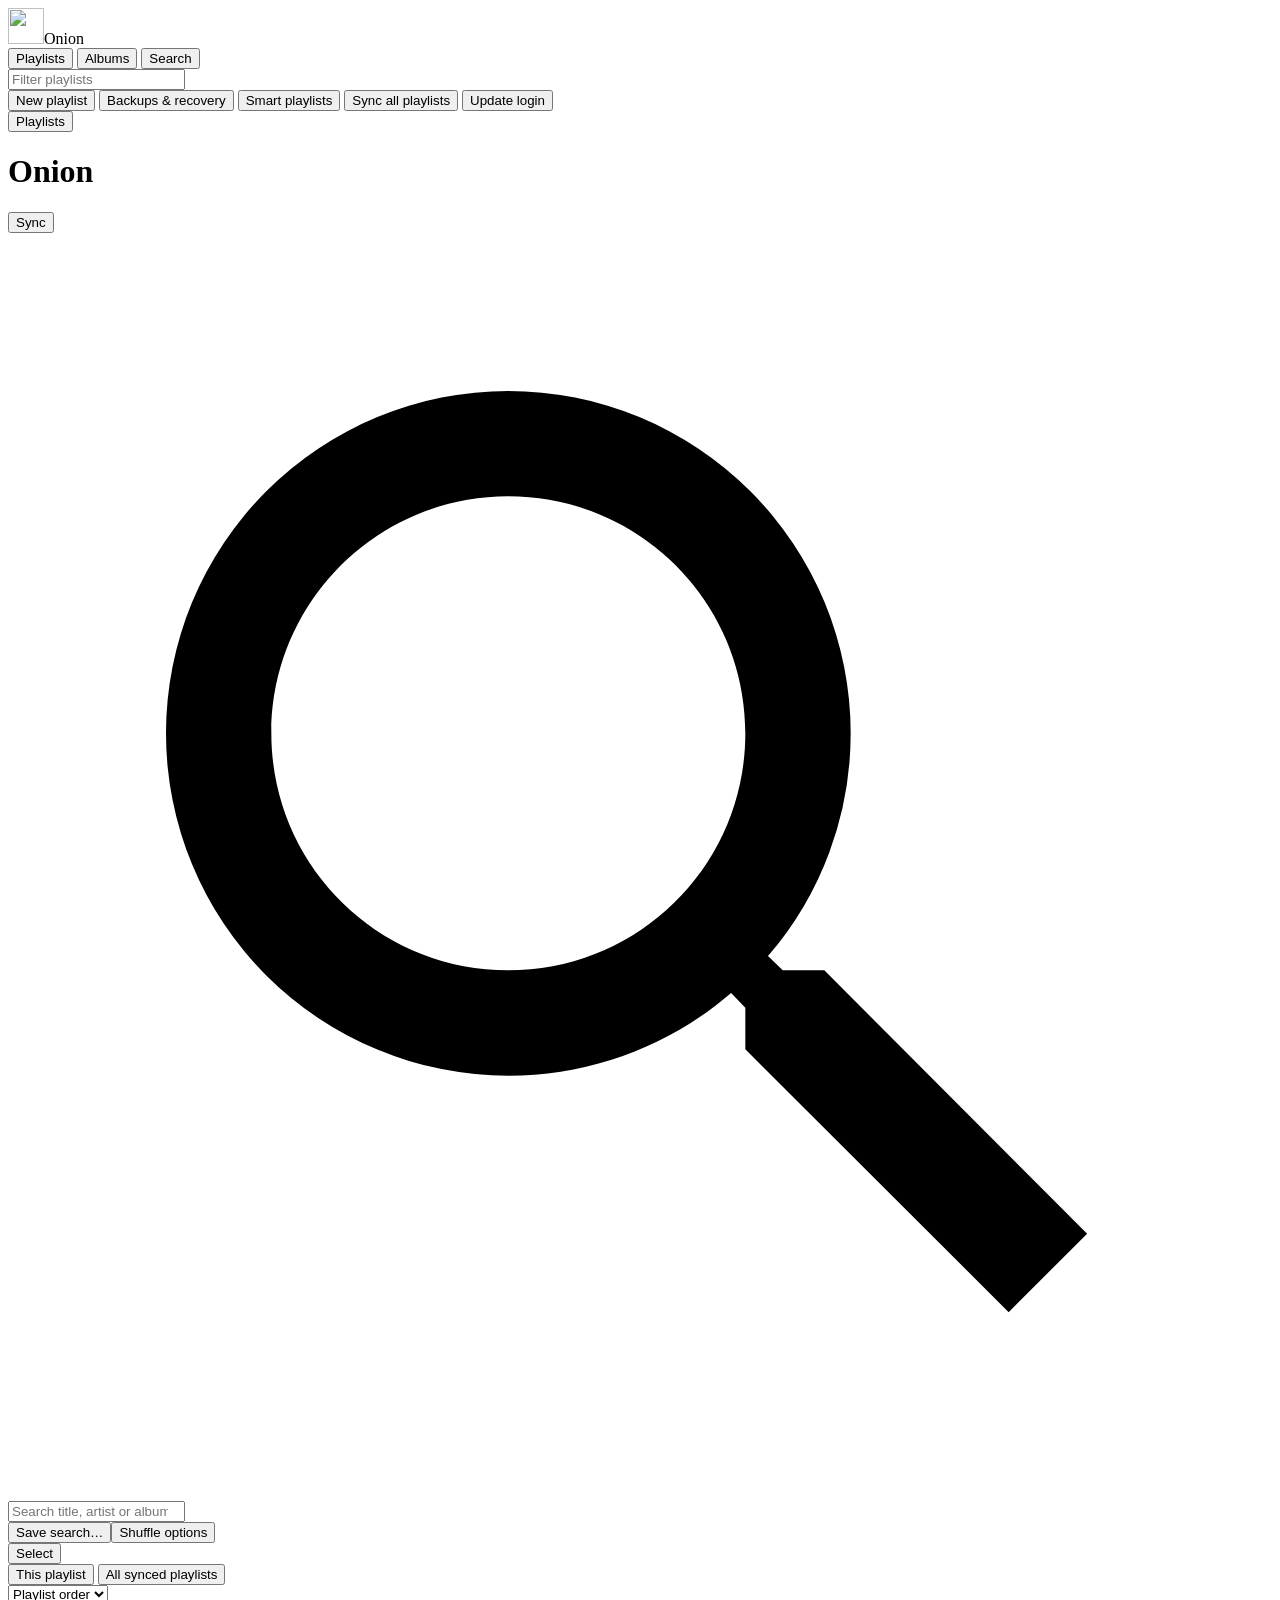
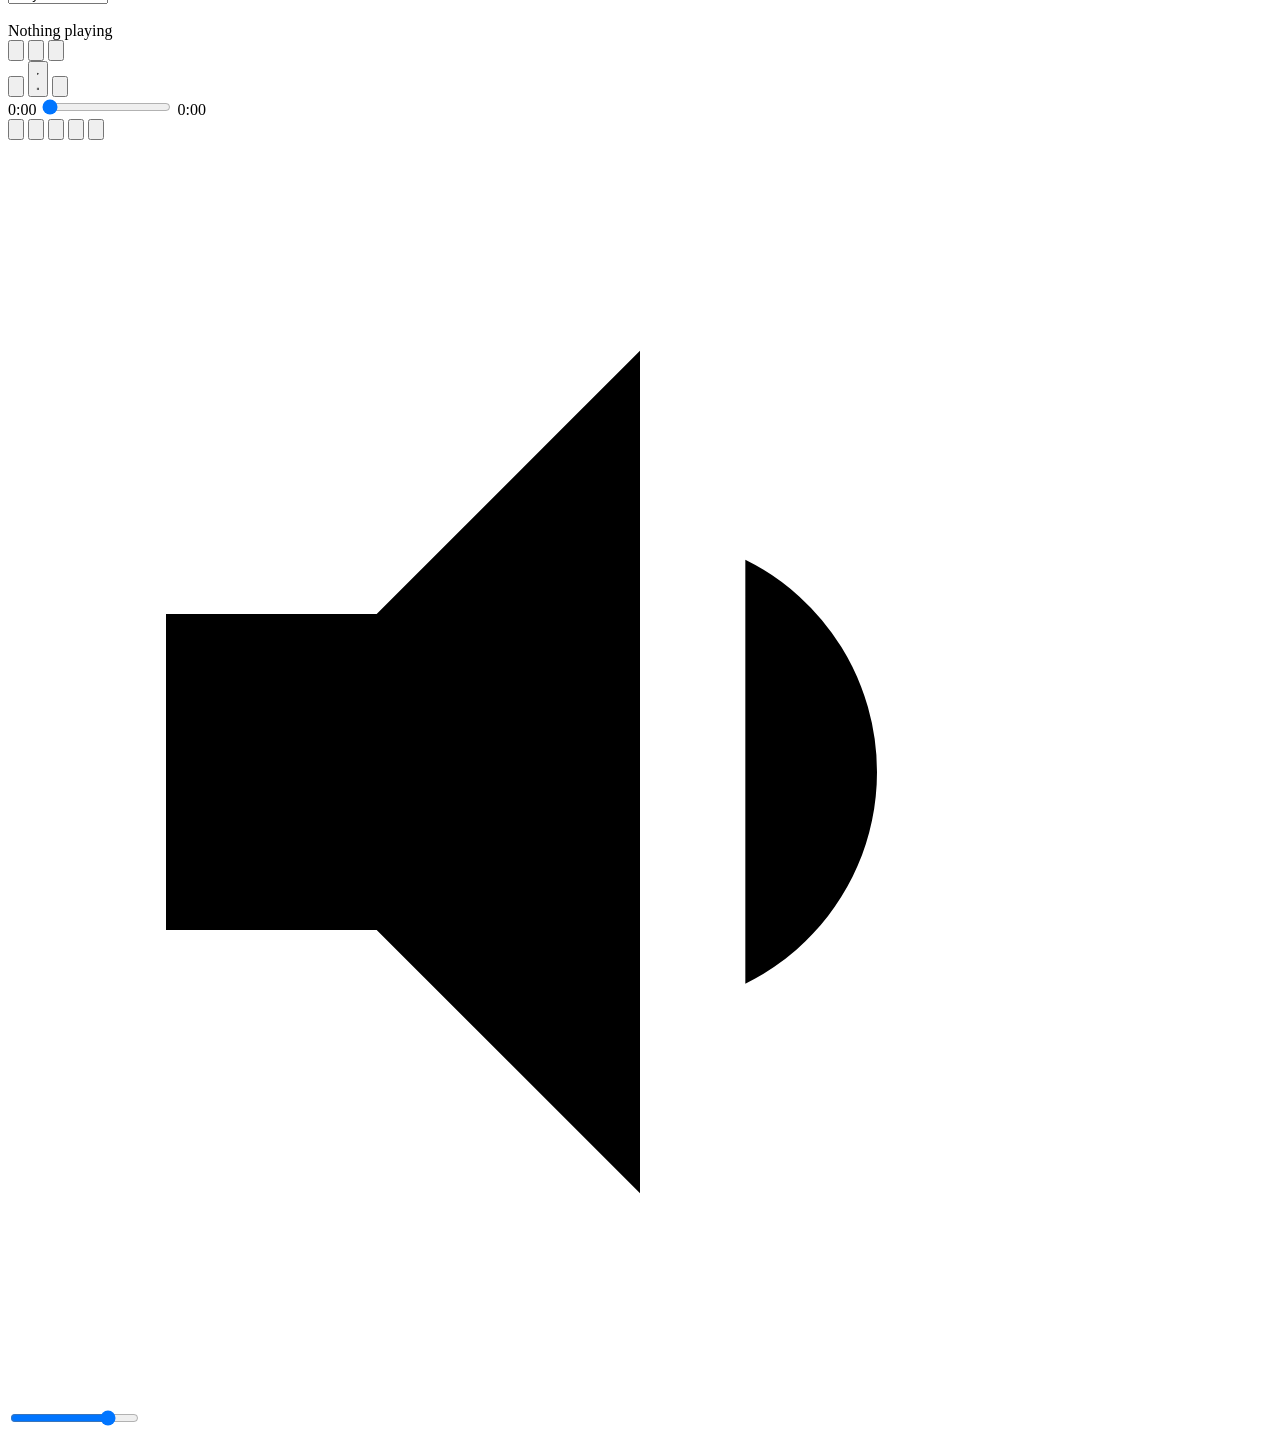
==== static/index.html @ df00c296 "Player bar: drop the More button, narrow windows show the extra controls below" ====
<!doctype html>
<html lang="en">
<head>
<meta charset="utf-8">
<meta name="viewport" content="width=device-width, initial-scale=1">
<meta name="referrer" content="no-referrer">
<meta name="theme-color" content="#150f1c">
<link rel="icon" type="image/svg+xml" href="/favicon.svg">
<link rel="manifest" href="/manifest.webmanifest">
<title>Onion Player</title>
<link rel="stylesheet" href="/style.css">
</head>
<body>
<div id="app">
  <aside id="side">
    <div class="brand"><img src="/logo.svg" alt="" width="36" height="36"><span>Onion</span></div>
    <div class="tabs" role="tablist" aria-label="Sidebar">
      <button role="tab" data-tab="playlists" aria-selected="true">Playlists</button>
      <button role="tab" data-tab="albums" aria-selected="false">Albums</button>
      <button role="tab" data-tab="search" aria-selected="false">Search</button>
    </div>
    <input id="plfilter" type="search" placeholder="Filter playlists" aria-label="Filter playlists" autocomplete="off">
    <nav id="playlists" aria-label="Playlists"></nav>
    <div class="side-foot">
      <div id="bgstatus" class="bgstatus" role="status"></div>
      <button id="newpl" class="ghost">New playlist</button>
      <button id="backupsbtn" class="ghost">Backups &amp; recovery</button>
      <button id="smartbtn" class="ghost">Smart playlists</button>
      <button id="syncall" class="ghost">Sync all playlists</button>
      <button id="relogin" class="ghost">Update login</button>
    </div>
  </aside>

  <main id="main">
    <div class="head">
      <button id="menu" class="ghost">Playlists</button>
      <div>
        <h1 id="plname">Onion</h1>
        <p id="plmeta"></p>
      </div>
      <button id="organizebtn" class="ghost" hidden>Organize</button>
      <button id="replacebtn" class="ghost" hidden>Find replacements</button>
      <button id="pldups" class="ghost" hidden></button>
      <button id="plrename" class="ghost" hidden>Rename</button>
      <button id="pldelete" class="ghost" hidden>Delete</button>
      <button id="clearhist" class="ghost" hidden>Clear</button>
      <button id="sync" class="ghost">Sync</button>
    </div>

    <div class="searchbox">
      <svg viewBox="0 0 24 24" aria-hidden="true"><path d="M15.5 14h-.79l-.28-.27A6.47 6.47 0 0 0 16 9.5 6.5 6.5 0 1 0 9.5 16c1.61 0 3.09-.59 4.23-1.57l.27.28v.79l5 4.99L20.49 19l-4.99-5zm-6 0C7.01 14 5 11.99 5 9.5S7.01 5 9.5 5 14 7.01 14 9.5 11.99 14 9.5 14z"/></svg>
      <input id="q" type="search" placeholder="Search title, artist or album" aria-label="Search songs" autocomplete="off" spellcheck="false">
    </div>

    <div class="viewtools"><button id="savesearch" class="ghost">Save search…</button><button id="shuffleoptions" class="ghost">Shuffle options</button></div>
    <div class="tools">
      <div id="count" aria-live="polite"></div>
      <button id="selectbtn" class="ghost" aria-pressed="false" title="Select several songs (Ctrl or Shift click works too)">Select</button>
      <div class="seg" role="group" aria-label="Where to search">
        <button data-scope="one" aria-pressed="true">This playlist</button>
        <button data-scope="all" aria-pressed="false">All synced playlists</button>
      </div>
      <select id="sort" aria-label="Sort songs">
        <option value="order">Playlist order</option>
        <option value="title">Title</option>
        <option value="artist">Artist</option>
        <option value="album">Album</option>
        <option value="short">Shortest first</option>
        <option value="long">Longest first</option>
      </select>
    </div>

    <div id="selbar" hidden>
      <span id="selcount"></span>
      <button class="ghost" data-sel="next">Play next</button>
      <button class="ghost" data-sel="queue">Add to queue</button>
      <button class="ghost" data-sel="add">Add to playlist</button>
      <button class="ghost" data-sel="remove" id="selremove">Remove</button>
      <button class="ghost" data-sel="all">Select all</button>
      <button class="ghost" data-sel="done">Done</button>
    </div>

    <div id="tracks">
      <section id="hero" hidden>
        <img id="herocover" alt="" referrerpolicy="no-referrer">
        <div class="heroinfo">
          <div class="herokind"><span id="herokind">Album</span><span id="heroexp" class="chip" hidden title="Explicit">E</span></div>
          <h1 id="herotitle"></h1>
          <div id="heroby"></div>
          <div id="herostats"></div>
          <div class="heroact">
            <button class="primary heroplay" id="heroplay"><svg viewBox="0 0 24 24"><path d="M8 5v14l11-7z"/></svg>Play</button>
            <button class="ghost herofav" id="herofav" aria-pressed="false"><svg class="ico-star" viewBox="0 0 24 24"><path d="M12 17.27 18.18 21l-1.64-7.03L22 9.24l-7.19-.61L12 2 9.19 8.63 2 9.24l5.46 4.73L5.82 21z"/></svg><span>Favorite</span></button>
            <button class="ghost heroshuf" id="heroshuf"><svg viewBox="0 0 24 24"><path d="M10.59 9.17L5.41 4 4 5.41l5.17 5.17 1.42-1.41zM14.5 4l2.04 2.04L4 18.59 5.41 20 17.96 7.46 20 9.5V4h-5.5zm.33 9.41l-1.41 1.41 3.13 3.13L14.5 20H20v-5.5l-2.04 2.04-3.13-3.13z"/></svg>Shuffle</button>
          </div>
          <p id="herodesc" hidden></p>
        </div>
      </section>
      <div id="shelves"></div>
      <h2 id="rowshead" hidden>Popular songs</h2>
      <div id="rows"></div>
      <section id="suggbox" hidden>
        <div class="sugghead"><h2>Suggested songs</h2><button id="suggrefresh" class="ghost">Refresh</button></div>
        <p class="suggnote">Based on the songs in this playlist. Use the three dots on a song to add it.</p>
        <div id="sugg"></div>
      </section>
    </div>
  </main>

  <footer id="player">
    <div class="np">
      <img id="npart" alt="" src="/logo.svg" referrerpolicy="no-referrer" onerror="this.onerror=null;this.src='/logo.svg'">
      <div>
        <div id="nptitle">Nothing playing</div>
        <div id="npartist"></div>
      </div>
      <button class="star" id="npstar" aria-pressed="false" aria-label="Add to liked songs" title="Add to liked songs (L)"><svg viewBox="0 0 24 24"><path d="M12 17.27 18.18 21l-1.64-7.03L22 9.24l-7.19-.61L12 2 9.19 8.63 2 9.24l5.46 4.73L5.82 21z"/></svg></button>
      <button class="ib" id="dots" aria-label="More for this song" aria-haspopup="menu" aria-expanded="false" title="More"><svg viewBox="0 0 24 24"><path d="M12 8a2 2 0 1 0 0-4 2 2 0 0 0 0 4zm0 2a2 2 0 1 0 0 4 2 2 0 0 0 0-4zm0 6a2 2 0 1 0 0 4 2 2 0 0 0 0-4z"/></svg></button>
      <button class="ib" id="locatebtn" aria-label="Show in the list" title="Show this song in its playlist"><svg viewBox="0 0 24 24"><path d="M12 8c-2.21 0-4 1.79-4 4s1.79 4 4 4 4-1.79 4-4-1.79-4-4-4zm8.94 3A8.994 8.994 0 0 0 13 3.06V1h-2v2.06A8.994 8.994 0 0 0 3.06 11H1v2h2.06A8.994 8.994 0 0 0 11 20.94V23h2v-2.06A8.994 8.994 0 0 0 20.94 13H23v-2h-2.06zM12 19c-3.87 0-7-3.13-7-7s3.13-7 7-7 7 3.13 7 7-3.13 7-7 7z"/></svg></button>
    </div>
    <div class="center">
      <div class="ctl">
        <button class="ib" id="prev" aria-label="Previous song" title="Previous (P)"><svg viewBox="0 0 24 24"><path d="M6 6h2v12H6zm3.5 6l8.5 6V6z"/></svg></button>
        <button class="ib" id="play" aria-label="Play" title="Play / pause (Space)">
          <svg id="ico-play" viewBox="0 0 24 24"><path d="M8 5v14l11-7z"/></svg>
          <svg id="ico-pause" viewBox="0 0 24 24" hidden><path d="M6 19h4V5H6v14zm8-14v14h4V5h-4z"/></svg>
        </button>
        <button class="ib" id="next" aria-label="Next song" title="Next (N)"><svg viewBox="0 0 24 24"><path d="M6 18l8.5-6L6 6v12zM16 6v12h2V6h-2z"/></svg></button>
      </div>
      <div class="seekrow">
        <span id="tcur">0:00</span>
        <input id="seek" type="range" min="0" max="1000" value="0" aria-label="Seek">
        <span id="tdur">0:00</span>
      </div>
    </div>
    <div class="right">
      <button class="ib" id="queuebtn" aria-haspopup="true" aria-expanded="false" aria-label="Queue" title="Queue"><svg viewBox="0 0 24 24"><path d="M3 10h11v2H3zm0-4h11v2H3zm0 8h7v2H3zm13-1v8l6-4z"/></svg></button>
      <button class="ib" id="lyricsbtn" aria-pressed="false" aria-label="Lyrics" title="Lyrics"><svg viewBox="0 0 24 24"><path d="M20 2H4c-1.1 0-2 .9-2 2v18l4-4h14c1.1 0 2-.9 2-2V4c0-1.1-.9-2-2-2zm-2 12H6v-2h12v2zm0-3H6V9h12v2zm0-3H6V6h12v2z"/></svg></button>
      <button class="ib" id="sleepbtn" aria-pressed="false" aria-haspopup="true" aria-expanded="false" aria-label="Sleep timer" title="Sleep timer"><svg viewBox="0 0 24 24" style="fill:none;stroke:currentColor;stroke-width:2;stroke-linecap:round;stroke-linejoin:round"><path d="M3 14h5l-5 6h5"/><path d="M10 8h6l-6 7h6"/><path d="M17 2.5h4.5L17 8h4.5"/></svg></button>
      <button class="ib" id="shuffle" aria-pressed="false" aria-label="Shuffle" title="Shuffle (S)"><svg viewBox="0 0 24 24"><path d="M10.59 9.17L5.41 4 4 5.41l5.17 5.17 1.42-1.41zM14.5 4l2.04 2.04L4 18.59 5.41 20 17.96 7.46 20 9.5V4h-5.5zm.33 9.41l-1.41 1.41 3.13 3.13L14.5 20H20v-5.5l-2.04 2.04-3.13-3.13z"/></svg></button>
      <button class="ib" id="repeat" aria-pressed="false" aria-label="Repeat: off" title="Repeat (R)">
        <svg viewBox="0 0 24 24"><path d="M7 7h10v3l4-4-4-4v3H5v6h2V7zm10 10H7v-3l-4 4 4 4v-3h12v-6h-2v4z"/><path id="rep1" hidden d="M13 15V9h-1l-2 1v1h1.5v4H13z"/></svg>
      </button>
      <svg viewBox="0 0 24 24" aria-hidden="true" style="color:var(--dim)"><path d="M3 9v6h4l5 5V4L7 9H3zm13.5 3A4.5 4.5 0 0 0 14 7.97v8.05c1.48-.73 2.5-2.25 2.5-4.02z"/></svg>
      <input id="vol" type="range" min="0" max="100" value="80" aria-label="Volume">
    </div>
  </footer>
</div>

<div id="setup" hidden>
  <form class="card" id="setup-form">
    <img class="mark" src="/logo.svg" alt="" width="64" height="64">
    <h2>Connect YouTube Music</h2>
    <p>The player reads your library with the same login your browser uses. Requests only go to YouTube, nothing else leaves this computer.</p>
    <ol>
      <li>Open a private window and sign in at <code>music.youtube.com</code>.</li>
      <li>Press <code>F12</code>, open the Network tab and type <code>browse</code> in its filter. Click Library on the page so a request appears.</li>
      <li>Right-click that request, choose Copy, then Copy as cURL (bash). In Firefox, use Copy Value, then Copy Request Headers instead.</li>
      <li>Paste it below, then close the private window.</li>
    </ol>
    <textarea id="setup-text" placeholder="Paste the copied request here" aria-label="Copied request" spellcheck="false" required></textarea>
    <p style="margin:10px 0 0;font-size:13px">The private window matters: it stops YouTube from rotating the cookies this app reuses for playback.</p>
    <details class="tip">
      <summary>Songs won't play, or "Sign in to confirm you're not a bot"?</summary>
      <p>Playback is more reliable with its own cookie file, which YouTube rotates much less:</p>
      <ol>
        <li>Open a new private window, sign in at <code>youtube.com</code>, then in that same window open <code>youtube.com/robots.txt</code>. Keep it the only tab.</li>
        <li>With a cookies.txt extension (for example "Get cookies.txt LOCALLY"), export the cookies for youtube.com.</li>
        <li>Close the private window right away.</li>
        <li>Save the file as <code>cookies.txt</code> in the Onion folder (next to <code>app.py</code>) and restart the player. Playback then uses that file instead of the pasted headers. Redo it if playback fails again, and don't copy it to another computer.</li>
      </ol>
    </details>
    <div class="actions">
      <span id="setup-err" role="alert"></span>
      <button type="button" class="ghost" id="setup-cancel" hidden>Cancel</button>
      <button class="primary" id="setup-go">Connect</button>
    </div>
  </form>
</div>

<div id="queuepanel" class="menu queue" aria-label="Queue" hidden></div>
<div id="lyricspanel" class="menu lyrics" aria-label="Lyrics" hidden>
  <div class="qhead"><span id="lyricstitle">Lyrics</span><button class="ib" id="lyricsclose" aria-label="Close" title="Close"><svg viewBox="0 0 24 24"><path d="M19 6.41 17.59 5 12 10.59 6.41 5 5 6.41 10.59 12 5 17.59 6.41 19 12 13.41 17.59 19 19 17.59 13.41 12z"/></svg></button></div>
  <div id="lyricsbody" class="qlist"></div>
</div>
<div id="sleeppanel" class="menu" role="menu" hidden></div>
<div id="songmenu" class="menu" role="menu" hidden></div>
<dialog id="dlg">
  <form id="dlgform" method="dialog">
    <h3 id="dlgtitle"></h3>
    <p id="dlgmsg" hidden></p>
    <input id="dlginput" type="text" maxlength="150" autocomplete="off" spellcheck="false" hidden>
    <div id="dlgchoices" hidden></div>
    <div id="dlgbody" hidden></div>
    <div class="dlgbtns"><button type="button" class="ghost" id="dlgcancel">Cancel</button><button class="primary" id="dlgok">OK</button></div>
  </form>
</dialog>
<div id="toast" role="status"></div>
<audio id="audio" preload="auto"></audio>
<audio id="audio2" preload="auto"></audio>

<audio id="preview" preload="none"></audio>
<script src="/player-tools.js"></script>
<script src="/app.js"></script>
<script src="/library-tools.js"></script>
</body>
</html>
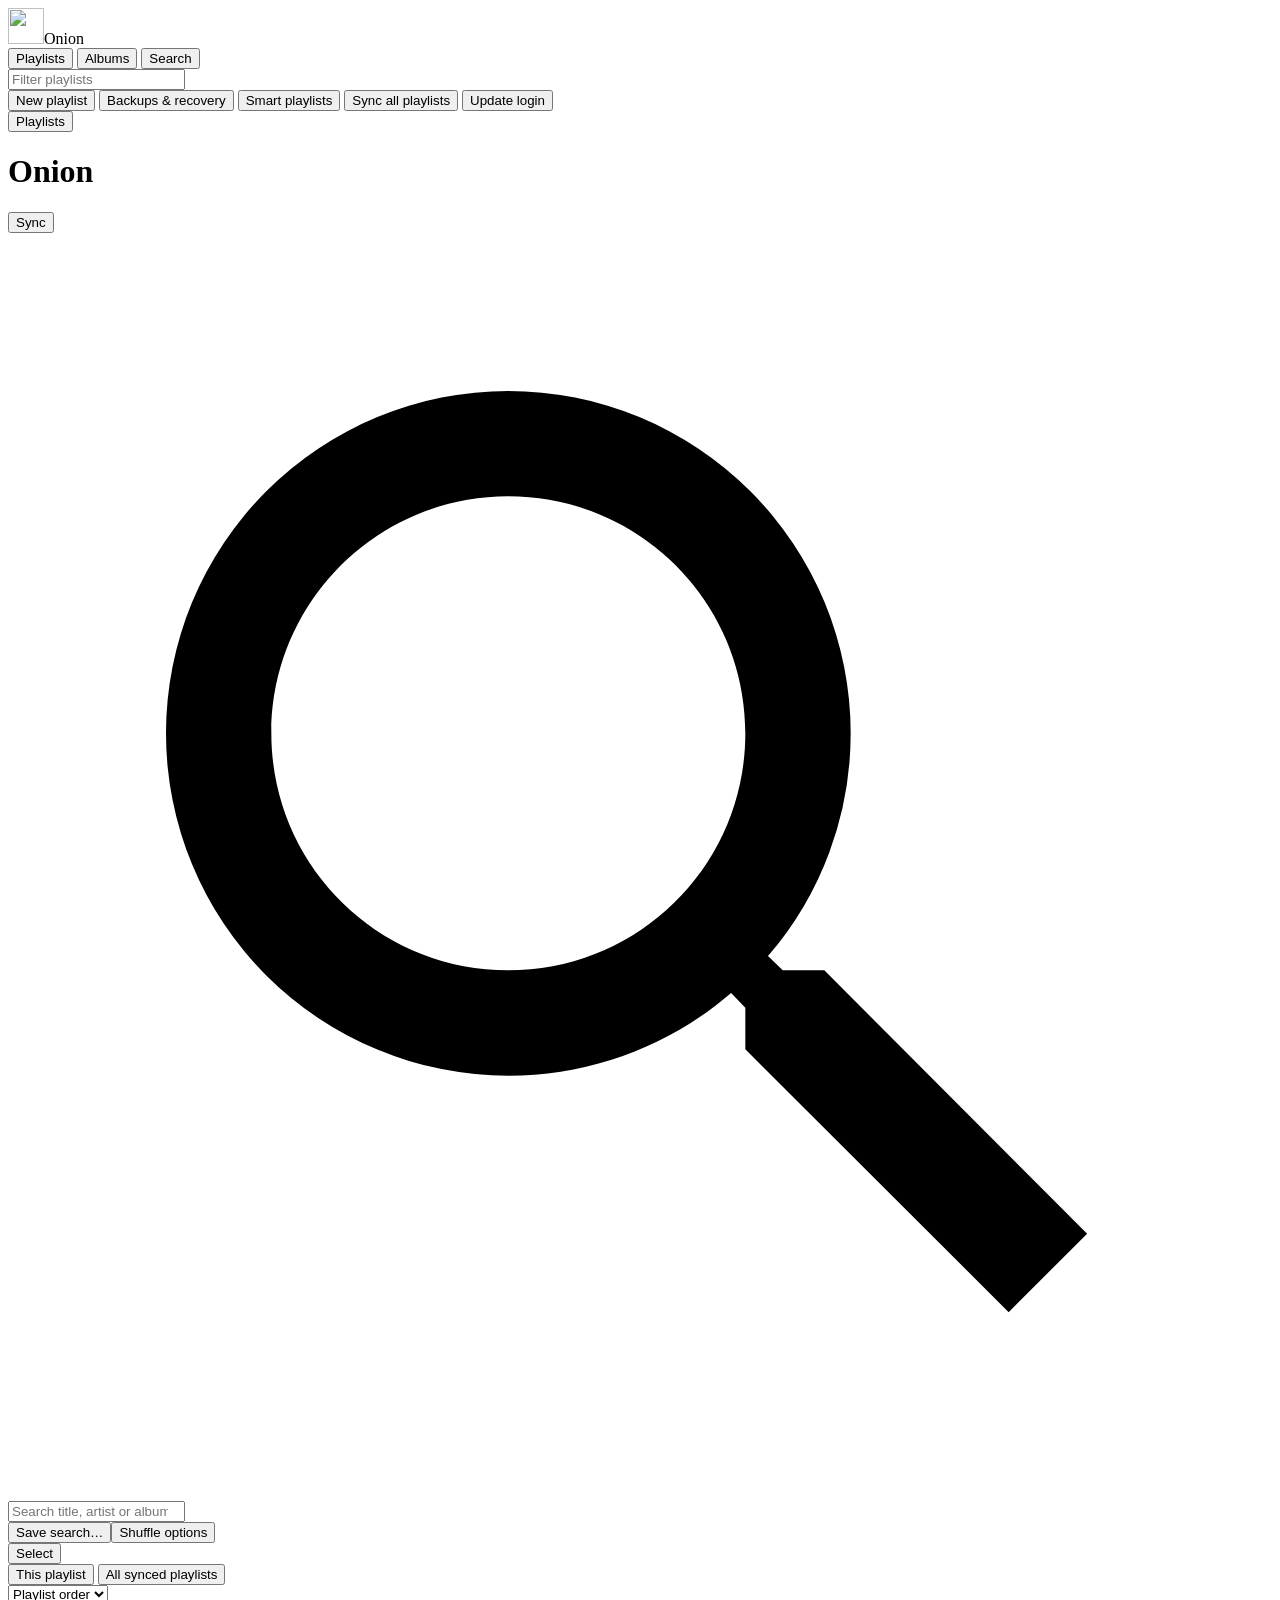
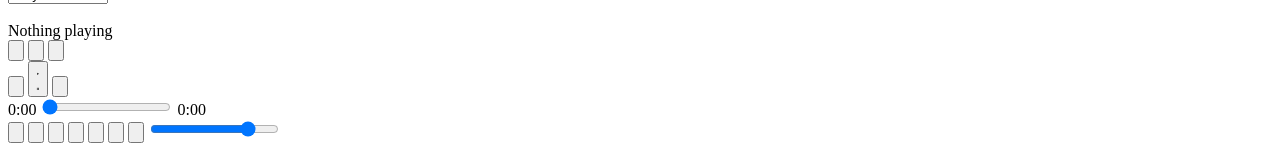
==== commit c66c3889: "Mini player window (stays on top) and a mute button" ====
--- a/static/index.html
+++ b/static/index.html
@@ -137,11 +137,12 @@
       <button class="ib" id="queuebtn" aria-haspopup="true" aria-expanded="false" aria-label="Queue" title="Queue"><svg viewBox="0 0 24 24"><path d="M3 10h11v2H3zm0-4h11v2H3zm0 8h7v2H3zm13-1v8l6-4z"/></svg></button>
       <button class="ib" id="lyricsbtn" aria-pressed="false" aria-label="Lyrics" title="Lyrics"><svg viewBox="0 0 24 24"><path d="M20 2H4c-1.1 0-2 .9-2 2v18l4-4h14c1.1 0 2-.9 2-2V4c0-1.1-.9-2-2-2zm-2 12H6v-2h12v2zm0-3H6V9h12v2zm0-3H6V6h12v2z"/></svg></button>
       <button class="ib" id="sleepbtn" aria-pressed="false" aria-haspopup="true" aria-expanded="false" aria-label="Sleep timer" title="Sleep timer"><svg viewBox="0 0 24 24" style="fill:none;stroke:currentColor;stroke-width:2;stroke-linecap:round;stroke-linejoin:round"><path d="M3 14h5l-5 6h5"/><path d="M10 8h6l-6 7h6"/><path d="M17 2.5h4.5L17 8h4.5"/></svg></button>
+      <button class="ib" id="minibtn" aria-label="Mini player" title="Mini player: a small window that stays on top"><svg viewBox="0 0 24 24"><path d="M19 7h-8v6h8V7zm2-4H3c-1.1 0-2 .9-2 2v14c0 1.1.9 1.98 2 1.98h18c1.1 0 2-.88 2-1.98V5c0-1.1-.9-2-2-2zm0 16.01H3V4.98h18v14.03z"/></svg></button>
       <button class="ib" id="shuffle" aria-pressed="false" aria-label="Shuffle" title="Shuffle (S)"><svg viewBox="0 0 24 24"><path d="M10.59 9.17L5.41 4 4 5.41l5.17 5.17 1.42-1.41zM14.5 4l2.04 2.04L4 18.59 5.41 20 17.96 7.46 20 9.5V4h-5.5zm.33 9.41l-1.41 1.41 3.13 3.13L14.5 20H20v-5.5l-2.04 2.04-3.13-3.13z"/></svg></button>
       <button class="ib" id="repeat" aria-pressed="false" aria-label="Repeat: off" title="Repeat (R)">
         <svg viewBox="0 0 24 24"><path d="M7 7h10v3l4-4-4-4v3H5v6h2V7zm10 10H7v-3l-4 4 4 4v-3h12v-6h-2v4z"/><path id="rep1" hidden d="M13 15V9h-1l-2 1v1h1.5v4H13z"/></svg>
       </button>
-      <svg viewBox="0 0 24 24" aria-hidden="true" style="color:var(--dim)"><path d="M3 9v6h4l5 5V4L7 9H3zm13.5 3A4.5 4.5 0 0 0 14 7.97v8.05c1.48-.73 2.5-2.25 2.5-4.02z"/></svg>
+      <button class="ib" id="mutebtn" aria-pressed="false" aria-label="Mute" title="Mute (M)"><svg viewBox="0 0 24 24"><path d="M3 9v6h4l5 5V4L7 9H3zm13.5 3A4.5 4.5 0 0 0 14 7.97v8.05c1.48-.73 2.5-2.25 2.5-4.02z"/></svg><svg viewBox="0 0 24 24" hidden><path d="M16.5 12A4.5 4.5 0 0 0 14 7.97v2.21l2.45 2.45c.03-.2.05-.41.05-.63zm2.5 0c0 .94-.2 1.82-.54 2.64l1.51 1.51A8.796 8.796 0 0 0 21 12c0-4.28-2.99-7.86-7-8.77v2.06c2.89.86 5 3.54 5 6.71zM4.27 3 3 4.27 7.73 9H3v6h4l5 5v-6.73l4.25 4.25c-.67.52-1.42.93-2.25 1.18v2.06a8.99 8.99 0 0 0 3.69-1.81L19.73 21 21 19.73l-9-9L4.27 3zM12 4 9.91 6.09 12 8.18V4z"/></svg></button>
       <input id="vol" type="range" min="0" max="100" value="80" aria-label="Volume">
     </div>
   </footer>
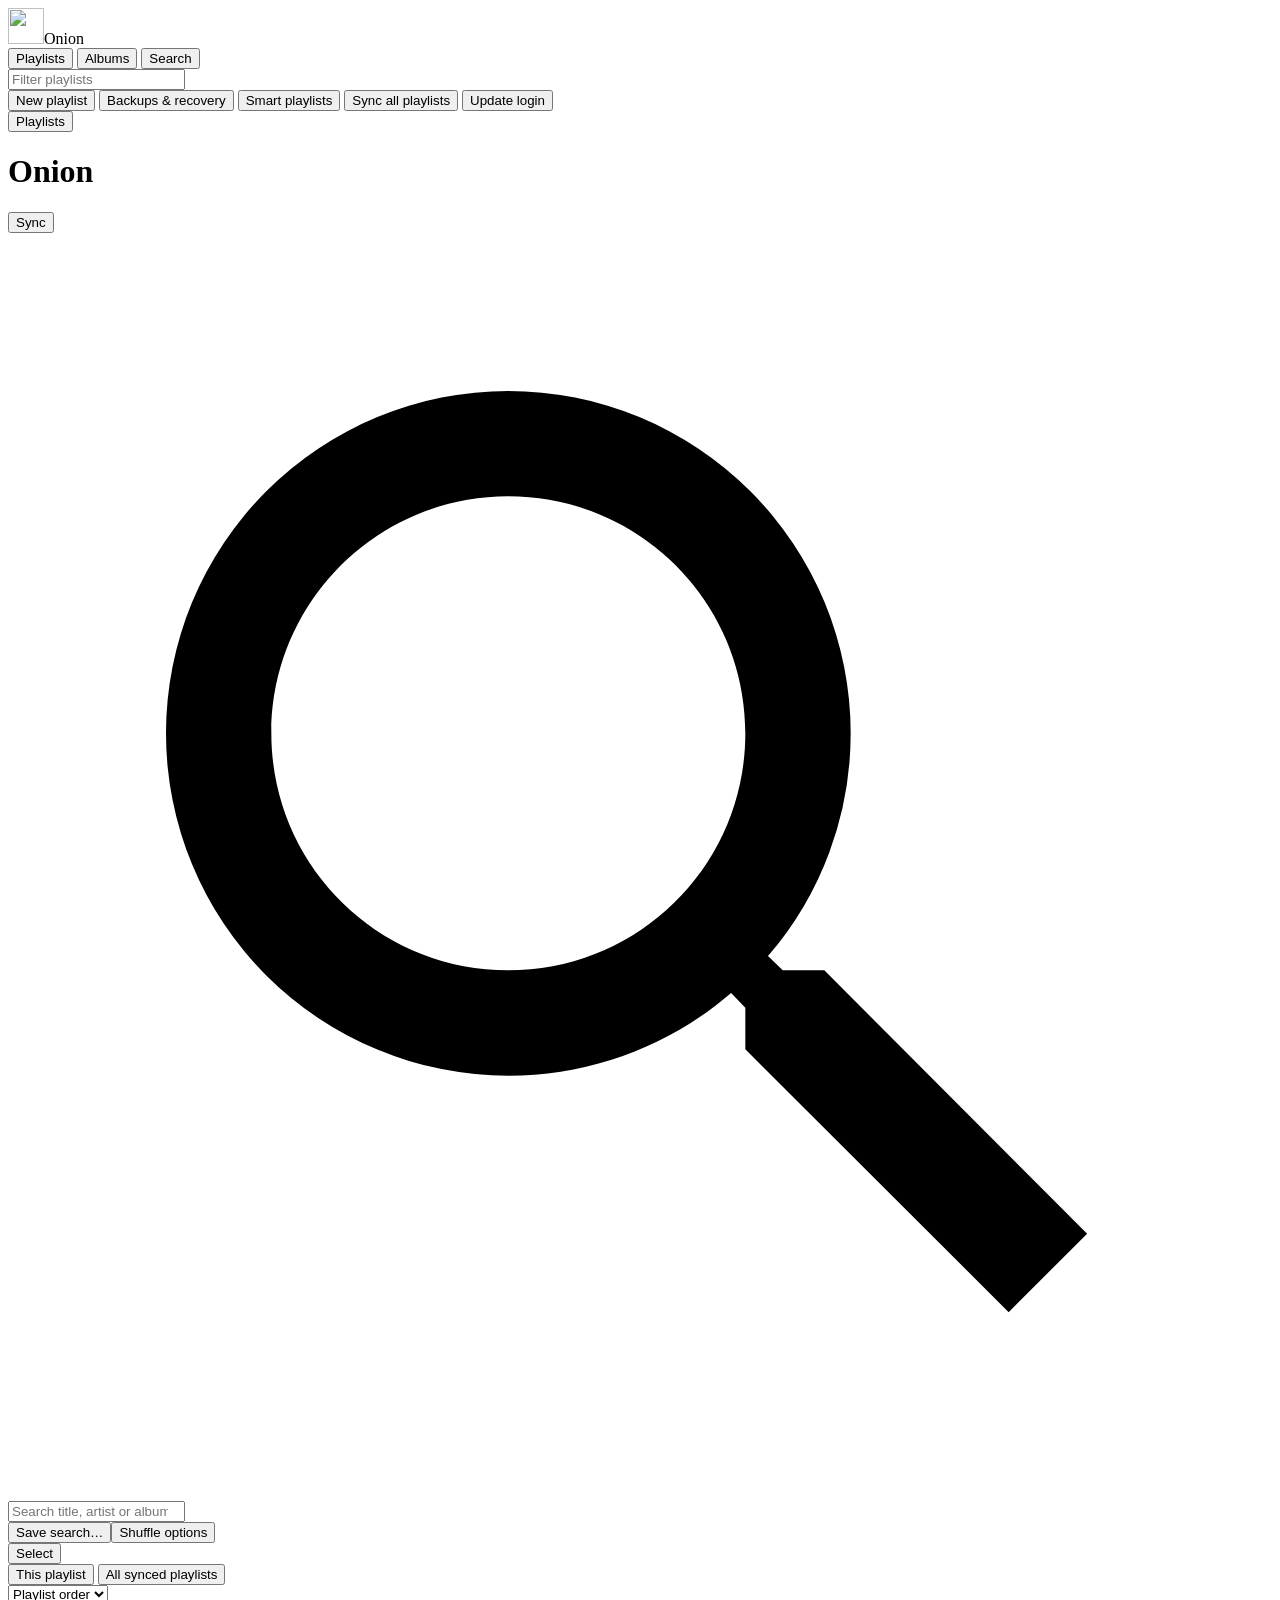
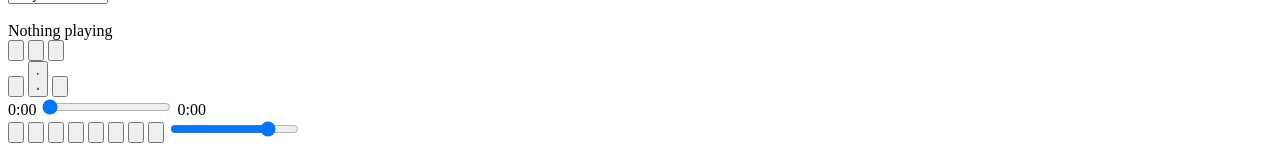
==== commit a41bcd54: "Add Sonos: play on a speaker from the player bar Co-Authored-By: Claude Sonnet 5.5 <noreply@anthropi" ====
--- a/static/index.html
+++ b/static/index.html
@@ -137,6 +137,7 @@
       <button class="ib" id="queuebtn" aria-haspopup="true" aria-expanded="false" aria-label="Queue" title="Queue"><svg viewBox="0 0 24 24"><path d="M3 10h11v2H3zm0-4h11v2H3zm0 8h7v2H3zm13-1v8l6-4z"/></svg></button>
       <button class="ib" id="lyricsbtn" aria-pressed="false" aria-label="Lyrics" title="Lyrics"><svg viewBox="0 0 24 24"><path d="M20 2H4c-1.1 0-2 .9-2 2v18l4-4h14c1.1 0 2-.9 2-2V4c0-1.1-.9-2-2-2zm-2 12H6v-2h12v2zm0-3H6V9h12v2zm0-3H6V6h12v2z"/></svg></button>
       <button class="ib" id="sleepbtn" aria-pressed="false" aria-haspopup="true" aria-expanded="false" aria-label="Sleep timer" title="Sleep timer"><svg viewBox="0 0 24 24" style="fill:none;stroke:currentColor;stroke-width:2;stroke-linecap:round;stroke-linejoin:round"><path d="M3 14h5l-5 6h5"/><path d="M10 8h6l-6 7h6"/><path d="M17 2.5h4.5L17 8h4.5"/></svg></button>
+      <button class="ib" id="castbtn" aria-pressed="false" aria-haspopup="true" aria-expanded="false" aria-label="Play on Sonos" title="Play on Sonos"><svg viewBox="0 0 24 24"><path d="M17 2H7c-1.1 0-2 .9-2 2v16c0 1.1.9 2 2 2h10c1.1 0 2-.9 2-2V4c0-1.1-.9-2-2-2zm-5 2c1.1 0 2 .9 2 2s-.9 2-2 2-2-.9-2-2 .9-2 2-2zm0 16c-2.76 0-5-2.24-5-5s2.24-5 5-5 5 2.24 5 5-2.24 5-5 5zm0-8c-1.66 0-3 1.34-3 3s1.34 3 3 3 3-1.34 3-3-1.34-3-3-3z"/></svg></button>
       <button class="ib" id="minibtn" aria-label="Mini player" title="Mini player: a small window that stays on top"><svg viewBox="0 0 24 24"><path d="M19 7h-8v6h8V7zm2-4H3c-1.1 0-2 .9-2 2v14c0 1.1.9 1.98 2 1.98h18c1.1 0 2-.88 2-1.98V5c0-1.1-.9-2-2-2zm0 16.01H3V4.98h18v14.03z"/></svg></button>
       <button class="ib" id="shuffle" aria-pressed="false" aria-label="Shuffle" title="Shuffle (S)"><svg viewBox="0 0 24 24"><path d="M10.59 9.17L5.41 4 4 5.41l5.17 5.17 1.42-1.41zM14.5 4l2.04 2.04L4 18.59 5.41 20 17.96 7.46 20 9.5V4h-5.5zm.33 9.41l-1.41 1.41 3.13 3.13L14.5 20H20v-5.5l-2.04 2.04-3.13-3.13z"/></svg></button>
       <button class="ib" id="repeat" aria-pressed="false" aria-label="Repeat: off" title="Repeat (R)">
@@ -185,6 +186,7 @@
   <div id="lyricsbody" class="qlist"></div>
 </div>
 <div id="sleeppanel" class="menu" role="menu" hidden></div>
+<div id="castpanel" class="menu" role="menu" hidden></div>
 <div id="songmenu" class="menu" role="menu" hidden></div>
 <dialog id="dlg">
   <form id="dlgform" method="dialog">
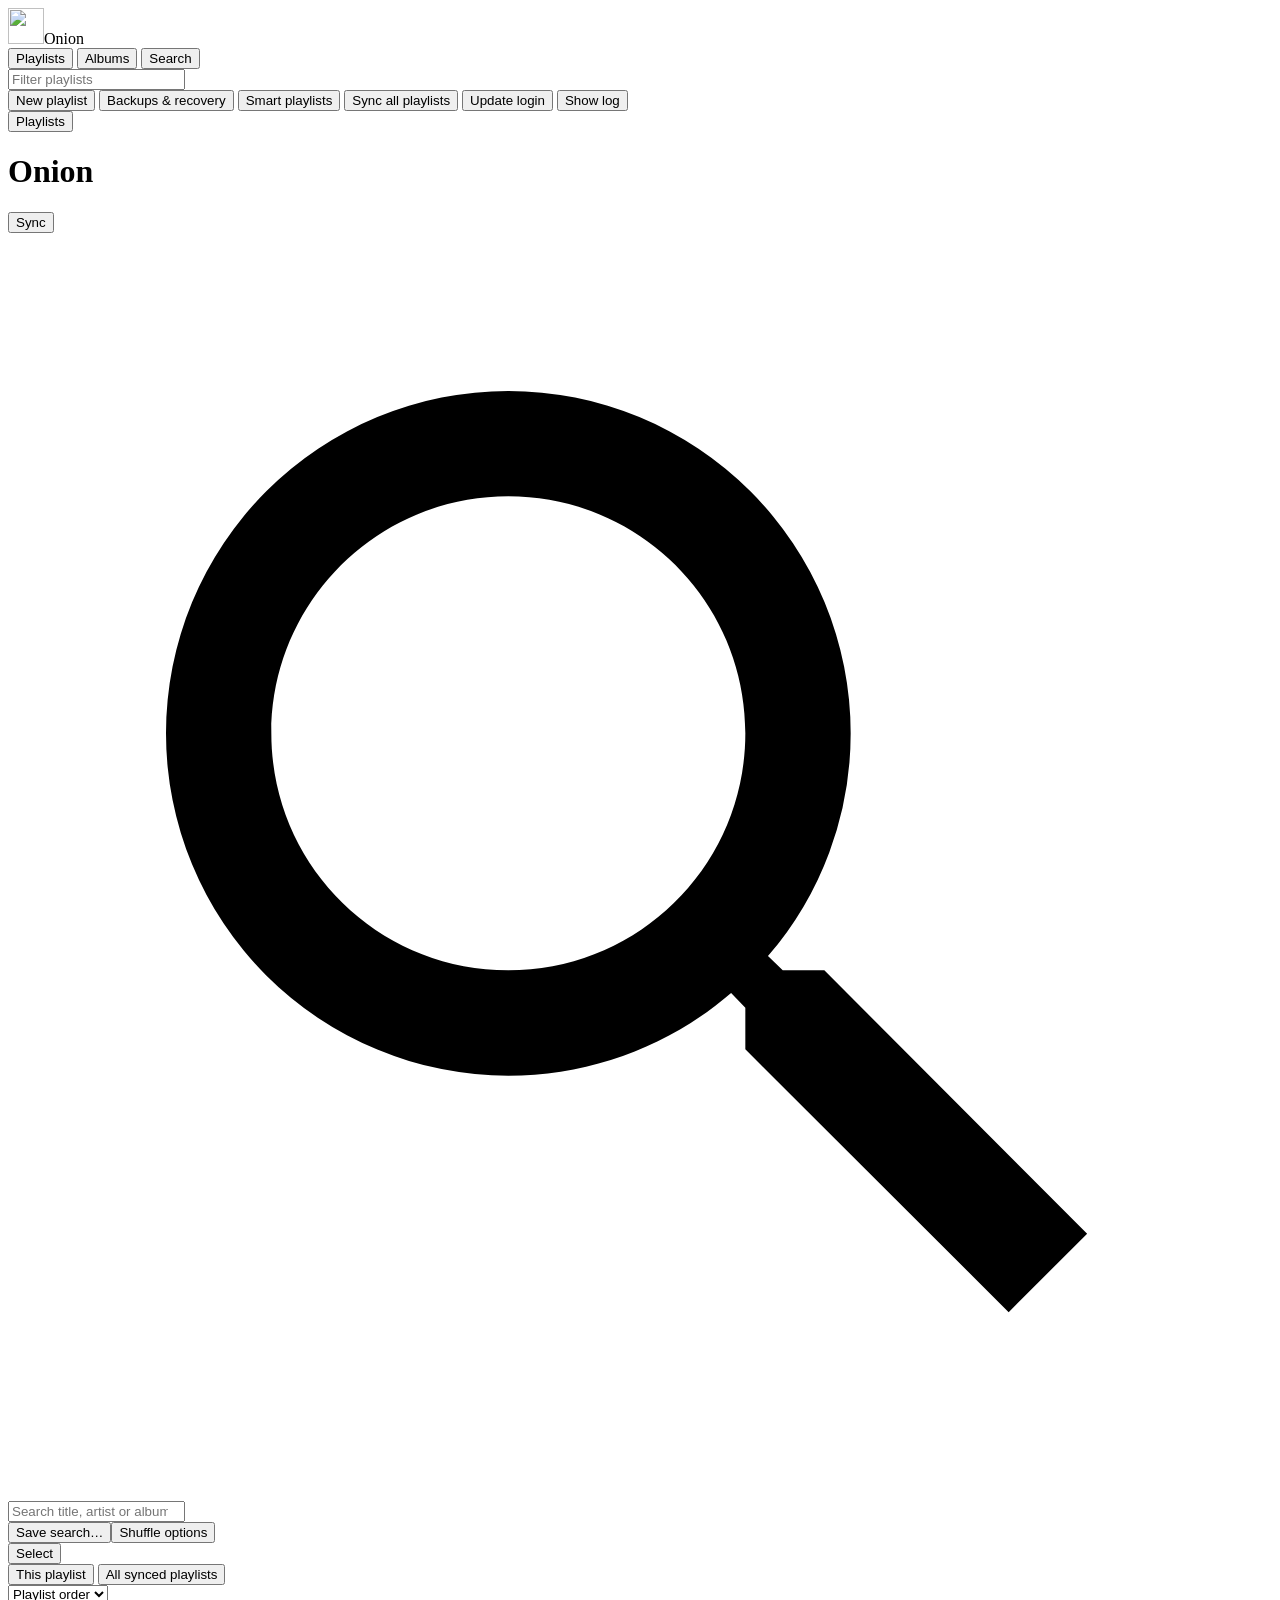
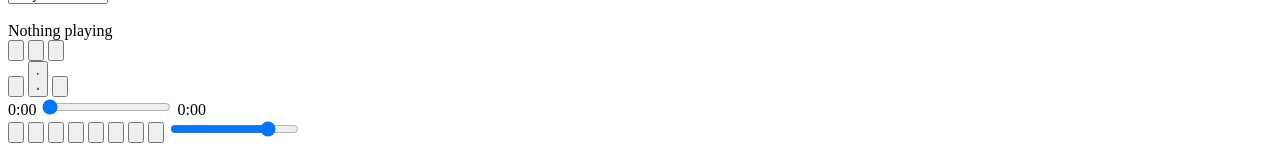
==== commit de578b4c: "Update yt-dlp on every start; add a Show log button YouTube changes break old yt-dlp versions every " ====
--- a/static/index.html
+++ b/static/index.html
@@ -28,6 +28,7 @@
       <button id="smartbtn" class="ghost">Smart playlists</button>
       <button id="syncall" class="ghost">Sync all playlists</button>
       <button id="relogin" class="ghost">Update login</button>
+      <button id="logbtn" class="ghost">Show log</button>
     </div>
   </aside>
 
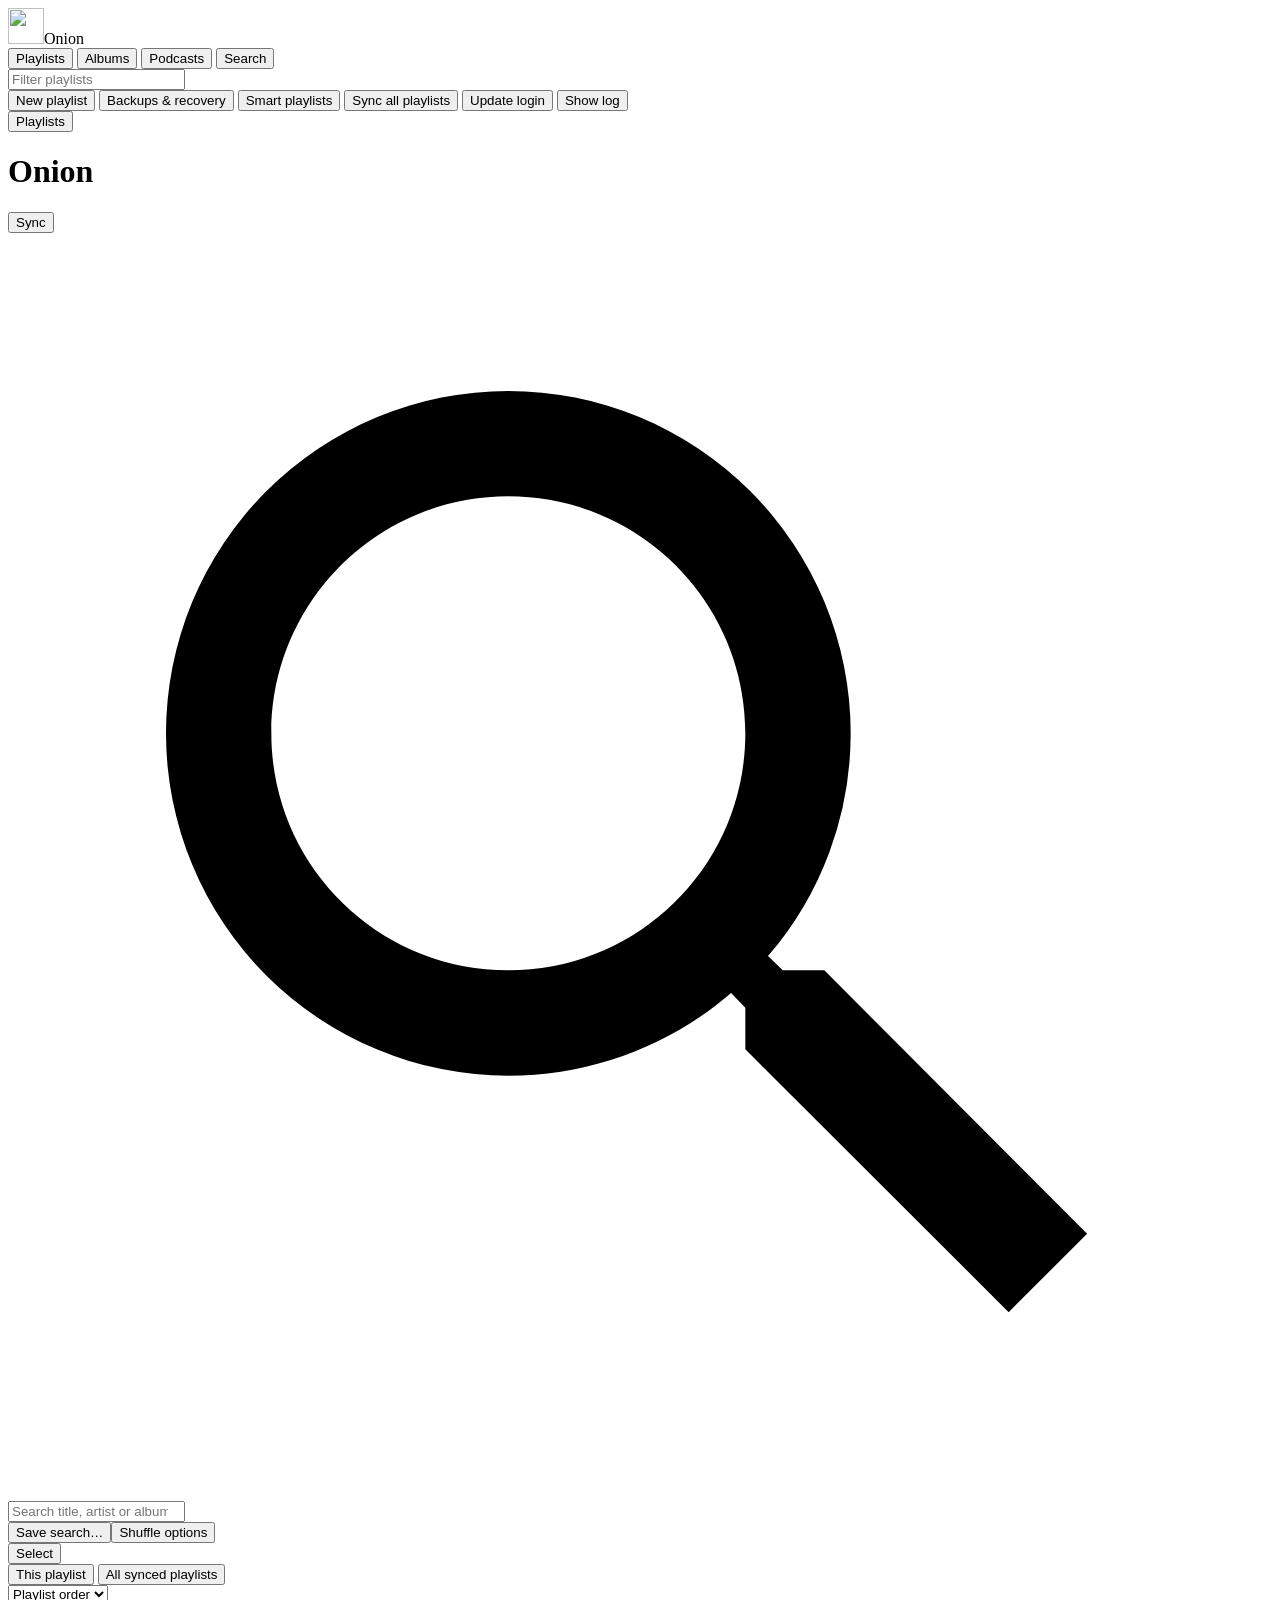
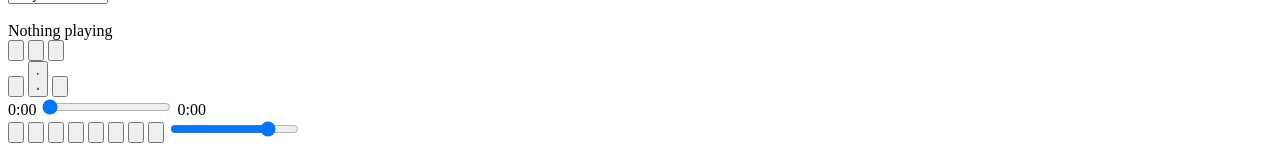
==== commit 84243f7e: "Add podcasts: search, library, episodes and resume position - Search shows a Podcasts shelf; podcast" ====
--- a/static/index.html
+++ b/static/index.html
@@ -17,6 +17,7 @@
     <div class="tabs" role="tablist" aria-label="Sidebar">
       <button role="tab" data-tab="playlists" aria-selected="true">Playlists</button>
       <button role="tab" data-tab="albums" aria-selected="false">Albums</button>
+      <button role="tab" data-tab="podcasts" aria-selected="false">Podcasts</button>
       <button role="tab" data-tab="search" aria-selected="false">Search</button>
     </div>
     <input id="plfilter" type="search" placeholder="Filter playlists" aria-label="Filter playlists" autocomplete="off">
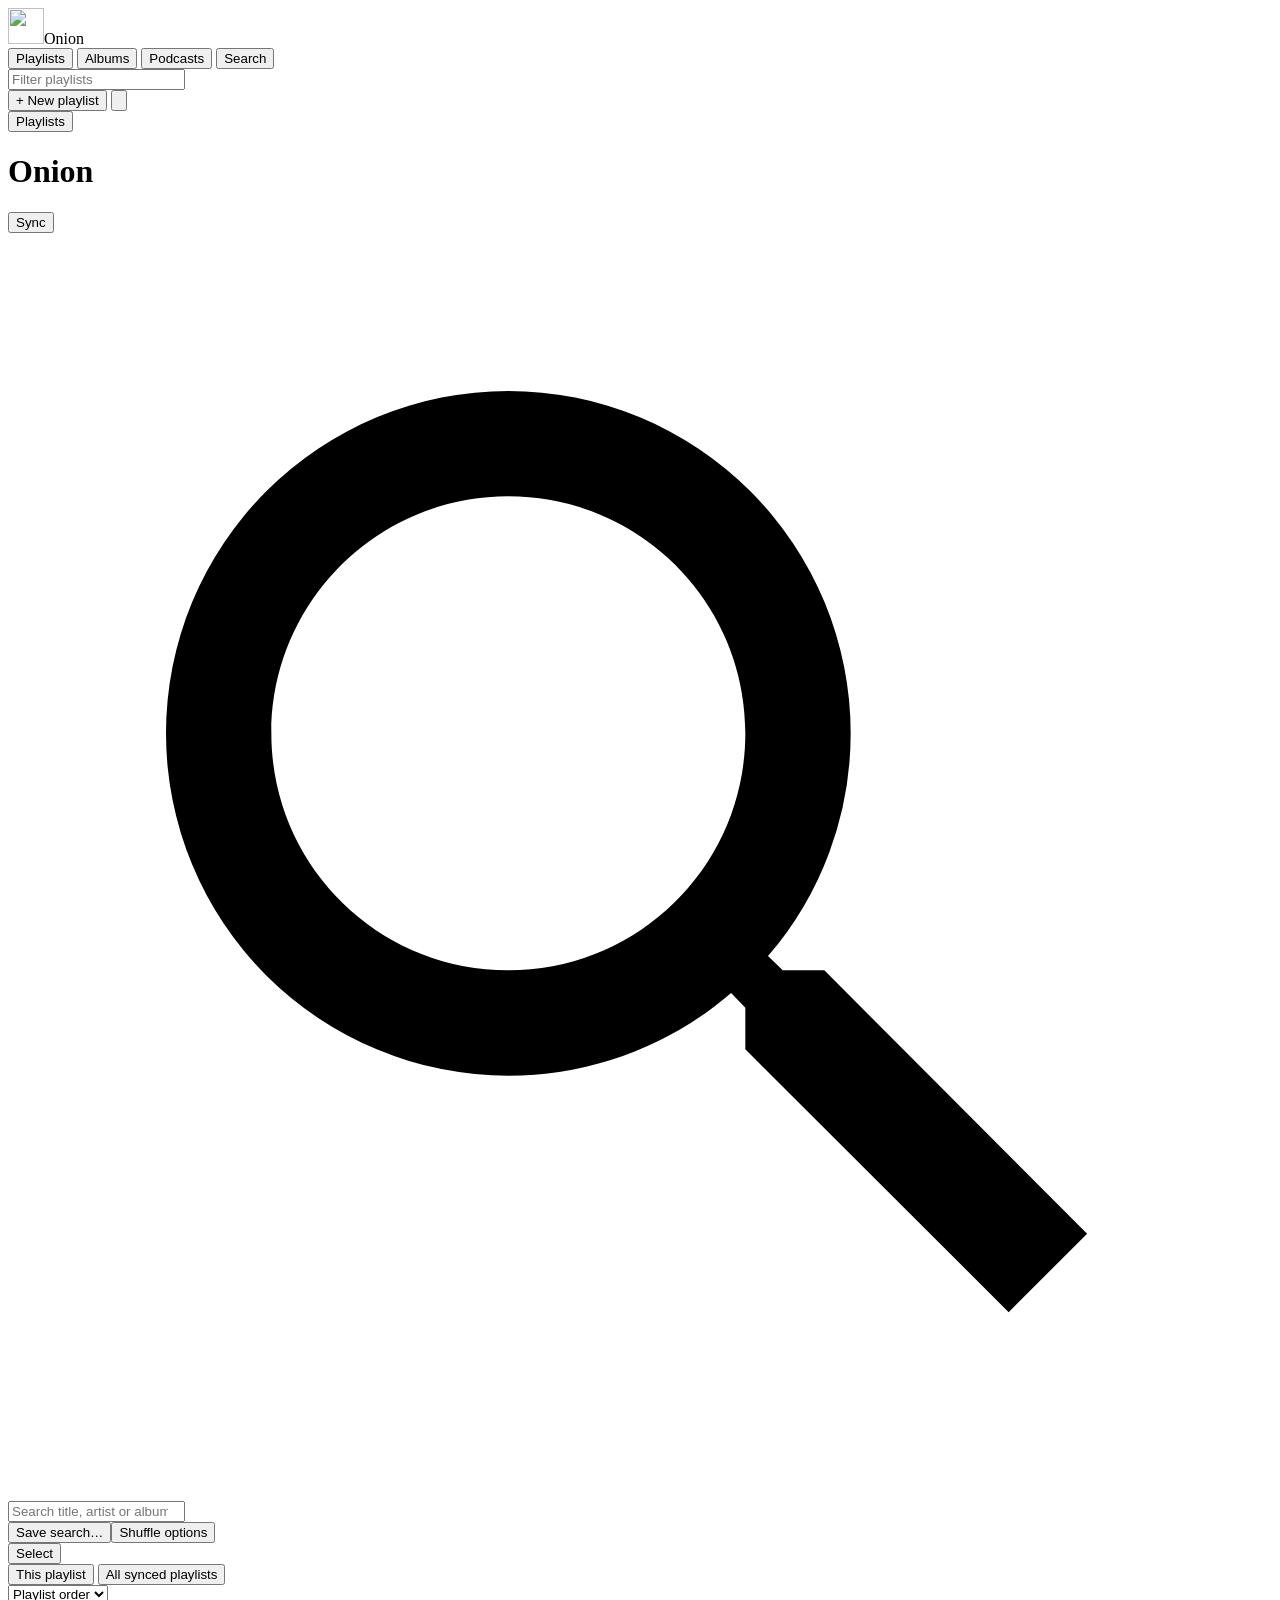
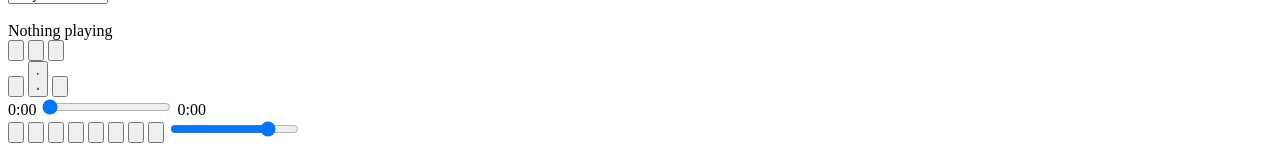
==== commit e2e7f699: "Sidebar: move library and account actions into a settings menu Only New playlist and a gear button s" ====
--- a/static/index.html
+++ b/static/index.html
@@ -24,14 +24,23 @@
     <nav id="playlists" aria-label="Playlists"></nav>
     <div class="side-foot">
       <div id="bgstatus" class="bgstatus" role="status"></div>
-      <button id="newpl" class="ghost">New playlist</button>
-      <button id="backupsbtn" class="ghost">Backups &amp; recovery</button>
-      <button id="smartbtn" class="ghost">Smart playlists</button>
-      <button id="syncall" class="ghost">Sync all playlists</button>
-      <button id="relogin" class="ghost">Update login</button>
-      <button id="logbtn" class="ghost">Show log</button>
+      <div class="foot-row">
+        <button id="newpl" class="ghost">+ New playlist</button>
+        <button id="settingsbtn" class="ghost" aria-haspopup="true" aria-expanded="false" aria-label="Settings" title="Settings"><svg viewBox="0 0 24 24"><path d="M19.14 12.94c.04-.3.06-.61.06-.94 0-.32-.02-.64-.07-.94l2.03-1.58a.49.49 0 0 0 .12-.61l-1.92-3.32a.488.488 0 0 0-.59-.22l-2.39.96c-.5-.38-1.03-.7-1.62-.94l-.36-2.54a.484.484 0 0 0-.48-.41h-3.84c-.24 0-.43.17-.47.41l-.36 2.54c-.59.24-1.13.57-1.62.94l-2.39-.96c-.22-.08-.47 0-.59.22L2.74 8.87c-.12.21-.08.47.12.61l2.03 1.58c-.05.3-.09.63-.09.94s.02.64.07.94l-2.03 1.58a.49.49 0 0 0-.12.61l1.92 3.32c.12.22.37.29.59.22l2.39-.96c.5.38 1.03.7 1.62.94l.36 2.54c.05.24.24.41.48.41h3.84c.24 0 .44-.17.47-.41l.36-2.54c.59-.24 1.13-.56 1.62-.94l2.39.96c.22.08.47 0 .59-.22l1.92-3.32c.12-.22.07-.47-.12-.61l-2.01-1.58zM12 15.6c-1.98 0-3.6-1.62-3.6-3.6s1.62-3.6 3.6-3.6 3.6 1.62 3.6 3.6-1.62 3.6-3.6 3.6z"/></svg></button>
+      </div>
     </div>
   </aside>
+
+  <div id="settingspanel" class="menu" role="menu" aria-label="Settings" hidden>
+    <div class="cap">Library</div>
+    <button role="menuitem" id="smartbtn">Smart playlists…</button>
+    <button role="menuitem" id="syncall">Sync all playlists</button>
+    <button role="menuitem" id="backupsbtn">Backups &amp; recovery…</button>
+    <hr>
+    <div class="cap">Account and help</div>
+    <button role="menuitem" id="relogin">Update login…</button>
+    <button role="menuitem" id="logbtn">Show log</button>
+  </div>
 
   <main id="main">
     <div class="head">
@@ -138,6 +147,7 @@
     <div class="right">
       <button class="ib" id="queuebtn" aria-haspopup="true" aria-expanded="false" aria-label="Queue" title="Queue"><svg viewBox="0 0 24 24"><path d="M3 10h11v2H3zm0-4h11v2H3zm0 8h7v2H3zm13-1v8l6-4z"/></svg></button>
       <button class="ib" id="lyricsbtn" aria-pressed="false" aria-label="Lyrics" title="Lyrics"><svg viewBox="0 0 24 24"><path d="M20 2H4c-1.1 0-2 .9-2 2v18l4-4h14c1.1 0 2-.9 2-2V4c0-1.1-.9-2-2-2zm-2 12H6v-2h12v2zm0-3H6V9h12v2zm0-3H6V6h12v2z"/></svg></button>
+      <button class="ib speed" id="speedbtn" aria-haspopup="true" aria-expanded="false" aria-label="Playback speed" title="Playback speed (podcast episodes)" hidden>1×</button>
       <button class="ib" id="sleepbtn" aria-pressed="false" aria-haspopup="true" aria-expanded="false" aria-label="Sleep timer" title="Sleep timer"><svg viewBox="0 0 24 24" style="fill:none;stroke:currentColor;stroke-width:2;stroke-linecap:round;stroke-linejoin:round"><path d="M3 14h5l-5 6h5"/><path d="M10 8h6l-6 7h6"/><path d="M17 2.5h4.5L17 8h4.5"/></svg></button>
       <button class="ib" id="castbtn" aria-pressed="false" aria-haspopup="true" aria-expanded="false" aria-label="Play on Sonos" title="Play on Sonos"><svg viewBox="0 0 24 24"><path d="M17 2H7c-1.1 0-2 .9-2 2v16c0 1.1.9 2 2 2h10c1.1 0 2-.9 2-2V4c0-1.1-.9-2-2-2zm-5 2c1.1 0 2 .9 2 2s-.9 2-2 2-2-.9-2-2 .9-2 2-2zm0 16c-2.76 0-5-2.24-5-5s2.24-5 5-5 5 2.24 5 5-2.24 5-5 5zm0-8c-1.66 0-3 1.34-3 3s1.34 3 3 3 3-1.34 3-3-1.34-3-3-3z"/></svg></button>
       <button class="ib" id="minibtn" aria-label="Mini player" title="Mini player: a small window that stays on top"><svg viewBox="0 0 24 24"><path d="M19 7h-8v6h8V7zm2-4H3c-1.1 0-2 .9-2 2v14c0 1.1.9 1.98 2 1.98h18c1.1 0 2-.88 2-1.98V5c0-1.1-.9-2-2-2zm0 16.01H3V4.98h18v14.03z"/></svg></button>
@@ -188,6 +198,7 @@
   <div id="lyricsbody" class="qlist"></div>
 </div>
 <div id="sleeppanel" class="menu" role="menu" hidden></div>
+<div id="speedpanel" class="menu" role="menu" hidden></div>
 <div id="castpanel" class="menu" role="menu" hidden></div>
 <div id="songmenu" class="menu" role="menu" hidden></div>
 <dialog id="dlg">
